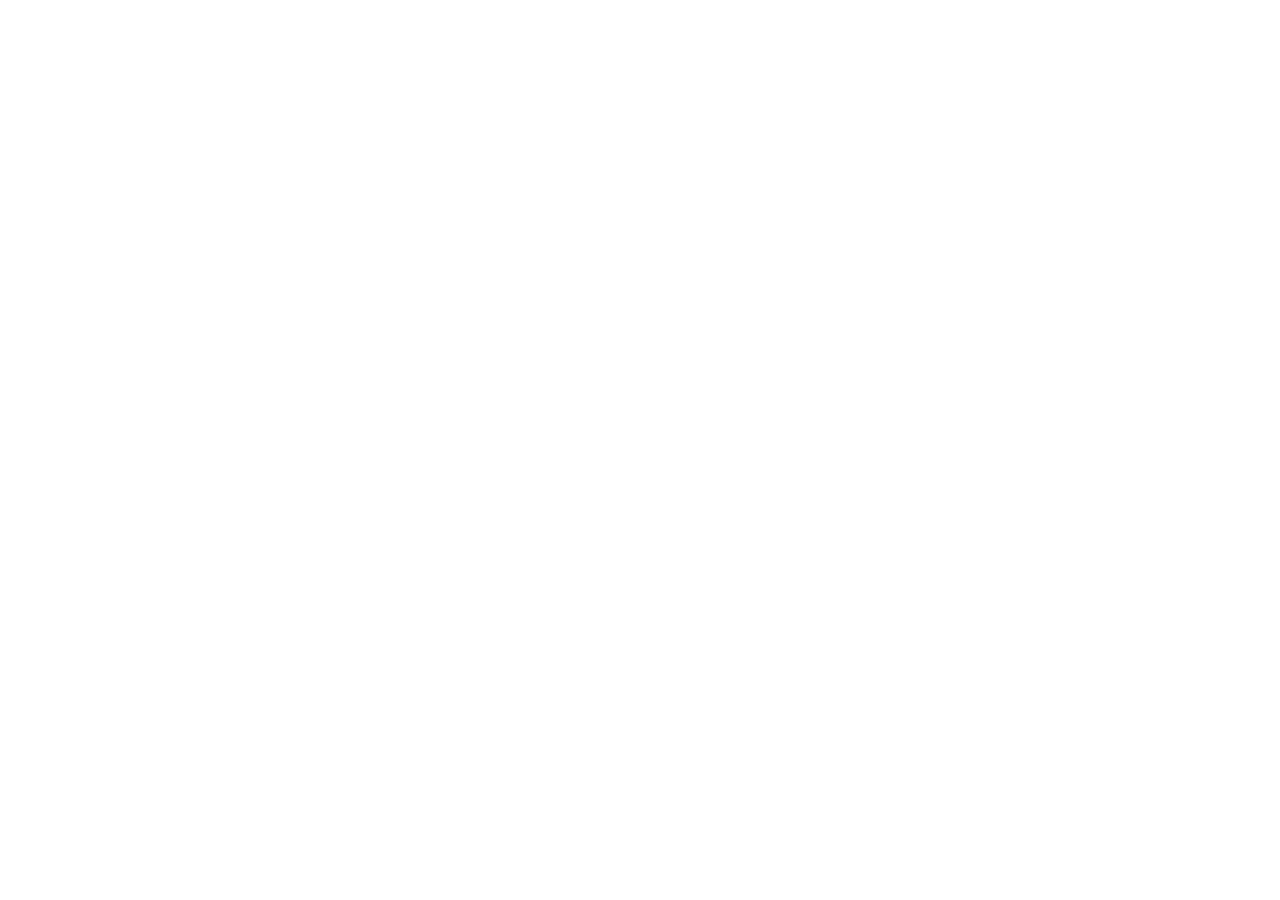
==== basic.html @ 80b0d191 "basic stuff in the files" ====
<!doctype html>
<html lang="en">
  <head>
    <meta charset="UTF-8" />
    <meta name="viewport" content="width=device-width, initial-scale=1.0" />
    <title>Document</title>
  </head>
  <body></body>
</html>
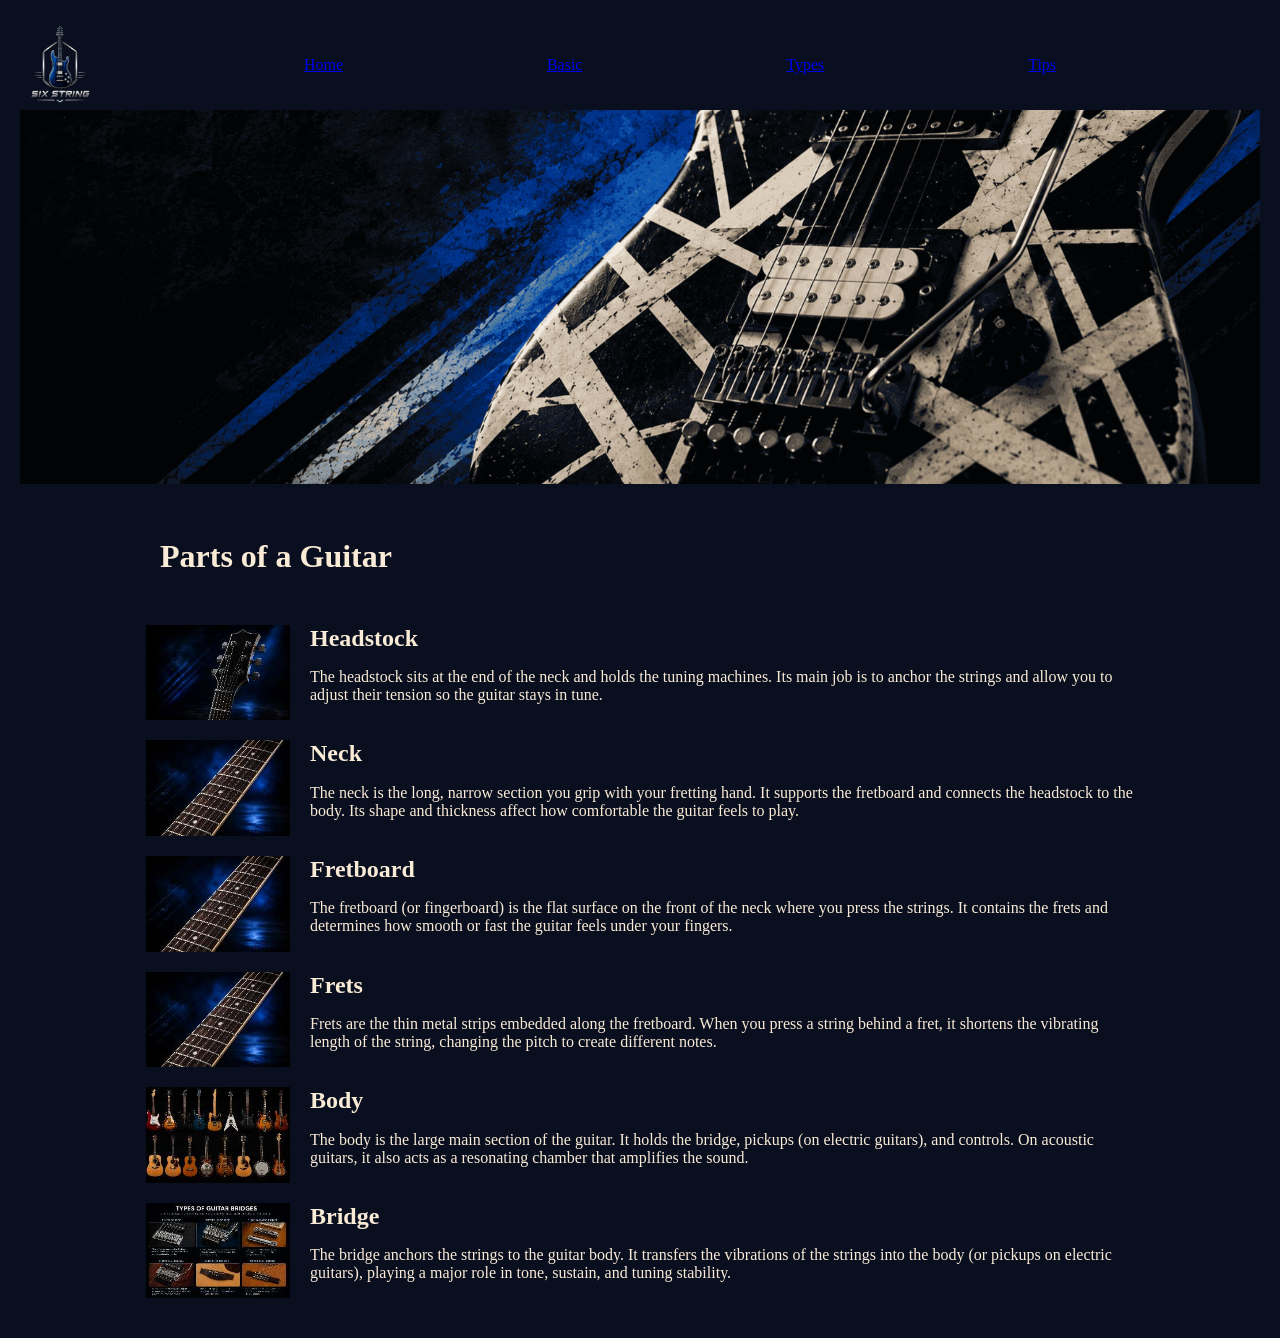
==== commit da9256f2: "Styled basics page. Missing imgages for Fretboard and Frets. Placeholder img" ====
--- a/basic.html
+++ b/basic.html
@@ -3,7 +3,54 @@
   <head>
     <meta charset="UTF-8" />
     <meta name="viewport" content="width=device-width, initial-scale=1.0" />
-    <title>Document</title>
+    <title>Mr. Hoque's site</title>
+    <link href="styles.css" rel="stylesheet" />
+    <link href="basic-styles.css" rel="stylesheet" />
   </head>
-  <body></body>
-</html>
+  <body>
+    <header>
+      <img src="6_string_items/six_string_logo.png" alt="logo" />
+      <nav>
+        <a href="index.html">Home</a>
+        <a href="basic.html">Basic</a>
+        <a href="types.html">Types</a>
+        <a href="tips.html">Tips</a>
+      </nav>
+    </header>
+    <div class="hero"><img src="6_string_items\hero-image-cropped.png" alt="guitar"></div>
+    <main>
+      <h1 id="guitar-parts-heading">Parts of a Guitar</h2>
+      <section class="guitar-part">
+        <img class="part-img" src="6_string_items\parts_of_guitar\headstock.png" alt="Guitar Headstock">
+        <h2>Headstock</h2>
+        <p>The headstock sits at the end of the neck and holds the tuning machines. Its main job is to anchor the strings and allow you to adjust their tension so the guitar stays in tune.</p>
+      </section>
+      <section class="guitar-part">
+        <img class="part-img" src="6_string_items\parts_of_guitar\neck.png" alt="Guitar Neck">
+        <h2>Neck</h2>
+        <p>The neck is the long, narrow section you grip with your fretting hand. It supports the fretboard and connects the headstock to the body. Its shape and thickness affect how comfortable the guitar feels to play.</p>
+      </section>
+      <section class="guitar-part">
+        <img class="part-img" src="6_string_items\parts_of_guitar\neck.png" alt="Guitar Fretboard">
+        <h2>Fretboard</h2>
+        <p>The fretboard (or fingerboard) is the flat surface on the front of the neck where you press the strings. It contains the frets and determines how smooth or fast the guitar feels under your fingers.</p>
+      </section>
+      <section class="guitar-part">
+        <img class="part-img" src="6_string_items\parts_of_guitar\neck.png" alt="Guitar Frets">
+        <h2>Frets</h2>
+        <p>Frets are the thin metal strips embedded along the fretboard. When you press a string behind a fret, it shortens the vibrating length of the string, changing the pitch to create different notes.</p>
+      </section>
+      <section class="guitar-part">
+        <img class="part-img" src="6_string_items\parts_of_guitar\body.png" alt="Guitar Body">
+        <h2>Body</h2>
+        <p>The body is the large main section of the guitar. It holds the bridge, pickups (on electric guitars), and controls. On acoustic guitars, it also acts as a resonating chamber that amplifies the sound.</p>
+      </section>
+      <section class="guitar-part">
+        <img class="part-img" src="6_string_items\parts_of_guitar\bridges.png" alt="Guitar Bridge">
+        <h2>Bridge</h2>
+        <p>The bridge anchors the strings to the guitar body. It transfers the vibrations of the strings into the body (or pickups on electric guitars), playing a major role in tone, sustain, and tuning stability.</p>
+      </section>
+    </main>
+    
+  </body>
+
--- a/styles.css
+++ b/styles.css
@@ -0,0 +1,102 @@
+* {
+  margin: 0;
+  padding: 0;
+}
+
+body {
+  background: #0a0f1f;
+  min-height: 100%;
+}
+
+header img {
+  max-width: 80px;
+  border-radius: 50%;
+  overflow: hidden;
+}
+
+header {
+  background-size: cover;
+  display: flex;
+}
+
+nav {
+  display: flex;
+  background-color: #0a0f1f;
+  justify-content: space-evenly;
+  align-items: center;
+  grid-column: 1/-1;
+  height: 90px;
+  width: 100%;
+}
+
+nav a:hover {
+  background: #c0c7d1;
+  color: antiquewhite;
+}
+
+.heading {
+  background: url(6_string_items/hero_image.png) no-repeat;
+  background-position: 100%;
+  background-size: contain;
+  height: 500px;
+  width: 100%;
+  color: antiquewhite;
+  display: flex;
+  justify-content: flex-start;
+  align-items: center;
+  padding-left: 20px;
+}
+
+.heading h1,
+.heading h3 {
+  width: fit-content;
+  text-align: left;
+}
+
+.text {
+  display: flex;
+  flex-direction: column;
+  align-items: center;
+  width: fit-content;
+  max-width: 300px;
+  padding-left: 30px;
+  border: 5px #007bff;
+}
+
+section {
+  color: antiquewhite;
+  text-align: center;
+}
+
+section h4 {
+  margin: 0, auto;
+}
+
+.section {
+  display: grid;
+  grid-template-columns: repeat(3, 1fr);
+  grid-template-rows: 1fr, 1fr;
+  gap: 25px;
+  justify-items: center;
+}
+
+.section img {
+  width: 100%;
+  max-width: 300px;
+  height: 200px;
+  object-fit: contain;
+  border: 4px #007bff;
+  border-radius: 25px;
+  transition: transform 0.3s ease;
+}
+
+.text2 {
+  color: antiquewhite;
+  grid-row: 1/3;
+}
+
+p {
+  color: antiquewhite;
+  text-align: center;
+  margin: 0, auto;
+}
--- a/basic-styles.css
+++ b/basic-styles.css
@@ -0,0 +1,42 @@
+body{
+    padding: 20px;
+}
+
+.hero{
+    max-width: 100%;
+}
+.hero img{
+    max-width: 100%;
+}
+
+#guitar-parts-heading{
+    color: antiquewhite;
+    width: fit-content;
+    margin: 50px auto;
+    width: 960px;
+    max-width: 95%;
+}
+
+.guitar-part{
+    display: grid;
+    grid-template-columns: 150px 1fr;
+    margin: auto;
+    margin-bottom: 20px;
+    max-width: 1000px;
+}
+.guitar-part p, .guitar-part h2{
+    text-align: left;
+    margin-left: 20px;
+}
+
+.part-img{
+    grid-row: 1/3;
+    width: 96%;
+    margin: 0px 4%
+}
+
+@media screen and (max-width:1100px) {
+    #guitar-parts-heading{
+        margin: 50px 30px;
+    }
+}
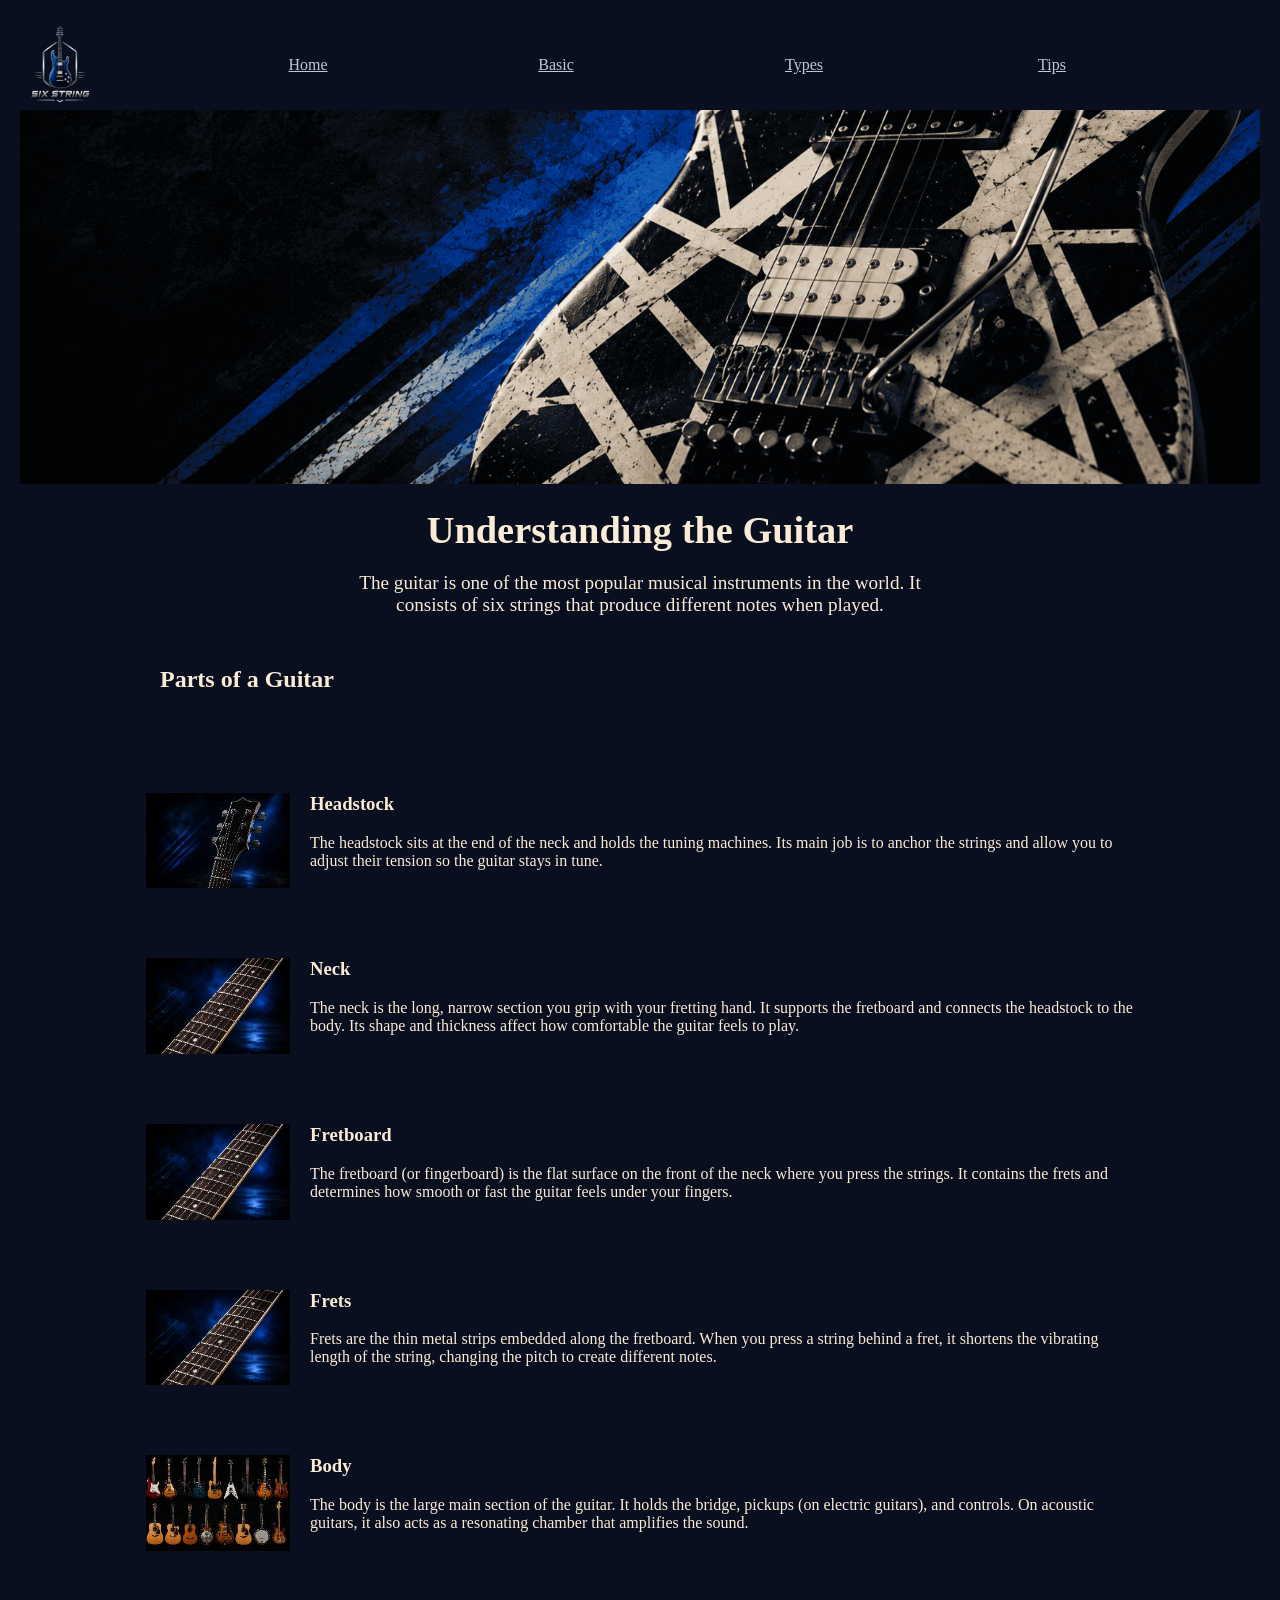
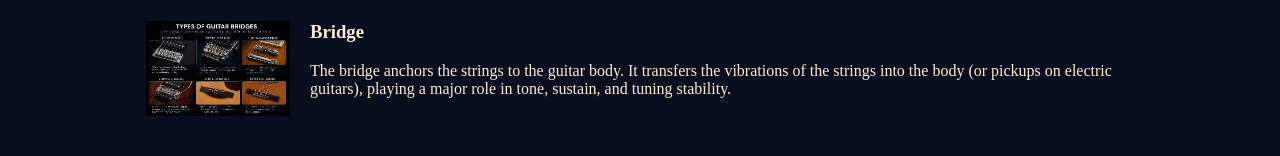
==== commit 02ef9207: "added heading text--guitar basics page" ====
--- a/basic.html
+++ b/basic.html
@@ -18,36 +18,40 @@
       </nav>
     </header>
     <div class="hero"><img src="6_string_items\hero-image-cropped.png" alt="guitar"></div>
+    <div class="art-header">
+      <h1>Understanding the Guitar</h1>
+      <p>The guitar is one of the most popular musical instruments in the world. It consists of six strings that produce different notes when played.</p>
+    </div>
     <main>
-      <h1 id="guitar-parts-heading">Parts of a Guitar</h2>
+      <h2 id="guitar-parts-heading">Parts of a Guitar</h2>
       <section class="guitar-part">
         <img class="part-img" src="6_string_items\parts_of_guitar\headstock.png" alt="Guitar Headstock">
-        <h2>Headstock</h2>
+        <h3>Headstock</h3>
         <p>The headstock sits at the end of the neck and holds the tuning machines. Its main job is to anchor the strings and allow you to adjust their tension so the guitar stays in tune.</p>
       </section>
       <section class="guitar-part">
         <img class="part-img" src="6_string_items\parts_of_guitar\neck.png" alt="Guitar Neck">
-        <h2>Neck</h2>
+        <h3>Neck</h3>
         <p>The neck is the long, narrow section you grip with your fretting hand. It supports the fretboard and connects the headstock to the body. Its shape and thickness affect how comfortable the guitar feels to play.</p>
       </section>
       <section class="guitar-part">
         <img class="part-img" src="6_string_items\parts_of_guitar\neck.png" alt="Guitar Fretboard">
-        <h2>Fretboard</h2>
+        <h3>Fretboard</h3>
         <p>The fretboard (or fingerboard) is the flat surface on the front of the neck where you press the strings. It contains the frets and determines how smooth or fast the guitar feels under your fingers.</p>
       </section>
       <section class="guitar-part">
         <img class="part-img" src="6_string_items\parts_of_guitar\neck.png" alt="Guitar Frets">
-        <h2>Frets</h2>
+        <h3>Frets</h3>
         <p>Frets are the thin metal strips embedded along the fretboard. When you press a string behind a fret, it shortens the vibrating length of the string, changing the pitch to create different notes.</p>
       </section>
       <section class="guitar-part">
         <img class="part-img" src="6_string_items\parts_of_guitar\body.png" alt="Guitar Body">
-        <h2>Body</h2>
+        <h3>Body</h3>
         <p>The body is the large main section of the guitar. It holds the bridge, pickups (on electric guitars), and controls. On acoustic guitars, it also acts as a resonating chamber that amplifies the sound.</p>
       </section>
       <section class="guitar-part">
         <img class="part-img" src="6_string_items\parts_of_guitar\bridges.png" alt="Guitar Bridge">
-        <h2>Bridge</h2>
+        <h3>Bridge</h3>
         <p>The bridge anchors the strings to the guitar body. It transfers the vibrations of the strings into the body (or pickups on electric guitars), playing a major role in tone, sustain, and tuning stability.</p>
       </section>
     </main>
--- a/styles.css
+++ b/styles.css
@@ -29,9 +29,19 @@
   width: 100%;
 }
 
+nav a {
+  display: flex;
+  align-items: center;
+  justify-content: center;
+  min-width: 80px;
+  height: 50px;
+  color: #c0c7d1;
+}
+
 nav a:hover {
   background: #c0c7d1;
   color: antiquewhite;
+  border-radius: 25px;
 }
 
 .heading {
@@ -66,6 +76,7 @@
 section {
   color: antiquewhite;
   text-align: center;
+  padding-top: 50px;
 }
 
 section h4 {
@@ -91,6 +102,7 @@
 }
 
 .text2 {
+  padding-top: 50px;
   color: antiquewhite;
   grid-row: 1/3;
 }
--- a/basic-styles.css
+++ b/basic-styles.css
@@ -7,6 +7,19 @@
 }
 .hero img{
     max-width: 100%;
+}
+
+.art-header{
+    margin: 20px auto;
+    max-width: 600px;
+    font-size: 1.2em;
+}
+
+.art-header h1{
+    color: antiquewhite;
+    text-align: center;
+    margin-bottom: 20px;
+    
 }
 
 #guitar-parts-heading{
@@ -24,7 +37,7 @@
     margin-bottom: 20px;
     max-width: 1000px;
 }
-.guitar-part p, .guitar-part h2{
+.guitar-part p, .guitar-part h3{
     text-align: left;
     margin-left: 20px;
 }
@@ -32,7 +45,8 @@
 .part-img{
     grid-row: 1/3;
     width: 96%;
-    margin: 0px 4%
+    margin: 0px 4%;
+    align-self: center;
 }
 
 @media screen and (max-width:1100px) {
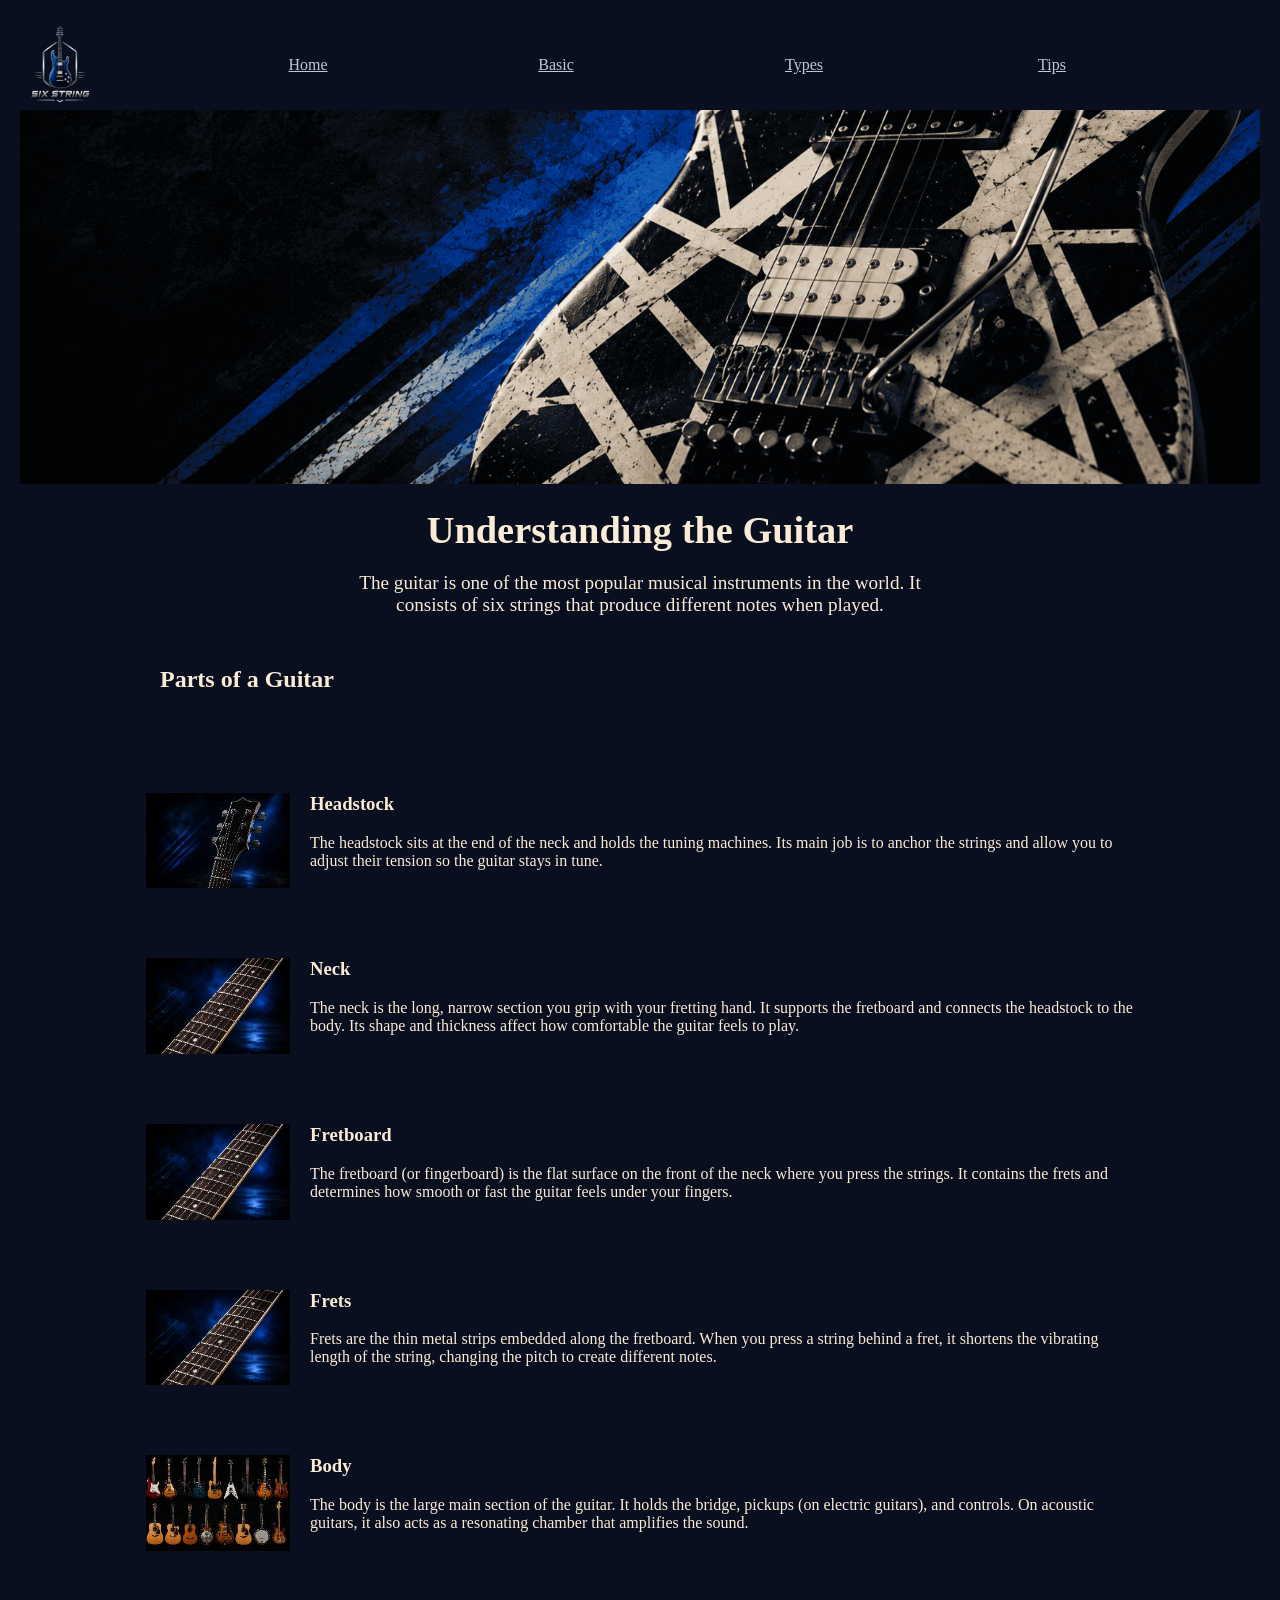
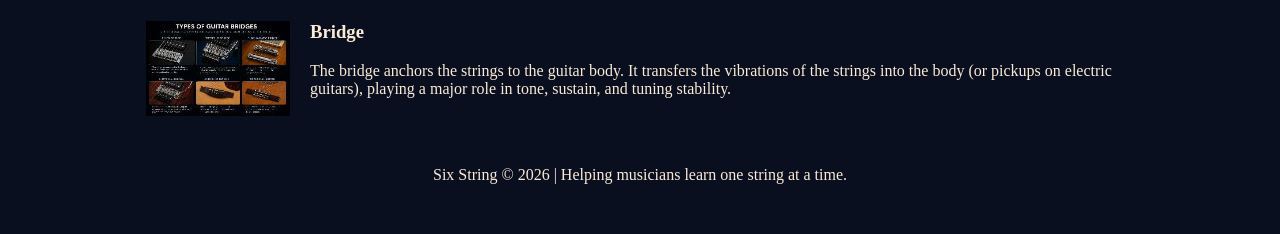
==== commit 6c21e9a0: "Updated more" ====
--- a/basic.html
+++ b/basic.html
@@ -17,44 +17,99 @@
         <a href="tips.html">Tips</a>
       </nav>
     </header>
-    <div class="hero"><img src="6_string_items\hero-image-cropped.png" alt="guitar"></div>
+    <div class="hero">
+      <img src="6_string_items\hero-image-cropped.png" alt="guitar" />
+    </div>
     <div class="art-header">
       <h1>Understanding the Guitar</h1>
-      <p>The guitar is one of the most popular musical instruments in the world. It consists of six strings that produce different notes when played.</p>
+      <p>
+        The guitar is one of the most popular musical instruments in the world.
+        It consists of six strings that produce different notes when played.
+      </p>
     </div>
     <main>
       <h2 id="guitar-parts-heading">Parts of a Guitar</h2>
       <section class="guitar-part">
-        <img class="part-img" src="6_string_items\parts_of_guitar\headstock.png" alt="Guitar Headstock">
+        <img
+          class="part-img"
+          src="6_string_items\parts_of_guitar\headstock.png"
+          alt="Guitar Headstock"
+        />
         <h3>Headstock</h3>
-        <p>The headstock sits at the end of the neck and holds the tuning machines. Its main job is to anchor the strings and allow you to adjust their tension so the guitar stays in tune.</p>
+        <p>
+          The headstock sits at the end of the neck and holds the tuning
+          machines. Its main job is to anchor the strings and allow you to
+          adjust their tension so the guitar stays in tune.
+        </p>
       </section>
       <section class="guitar-part">
-        <img class="part-img" src="6_string_items\parts_of_guitar\neck.png" alt="Guitar Neck">
+        <img
+          class="part-img"
+          src="6_string_items\parts_of_guitar\neck.png"
+          alt="Guitar Neck"
+        />
         <h3>Neck</h3>
-        <p>The neck is the long, narrow section you grip with your fretting hand. It supports the fretboard and connects the headstock to the body. Its shape and thickness affect how comfortable the guitar feels to play.</p>
+        <p>
+          The neck is the long, narrow section you grip with your fretting hand.
+          It supports the fretboard and connects the headstock to the body. Its
+          shape and thickness affect how comfortable the guitar feels to play.
+        </p>
       </section>
       <section class="guitar-part">
-        <img class="part-img" src="6_string_items\parts_of_guitar\neck.png" alt="Guitar Fretboard">
+        <img
+          class="part-img"
+          src="6_string_items\parts_of_guitar\neck.png"
+          alt="Guitar Fretboard"
+        />
         <h3>Fretboard</h3>
-        <p>The fretboard (or fingerboard) is the flat surface on the front of the neck where you press the strings. It contains the frets and determines how smooth or fast the guitar feels under your fingers.</p>
+        <p>
+          The fretboard (or fingerboard) is the flat surface on the front of the
+          neck where you press the strings. It contains the frets and determines
+          how smooth or fast the guitar feels under your fingers.
+        </p>
       </section>
       <section class="guitar-part">
-        <img class="part-img" src="6_string_items\parts_of_guitar\neck.png" alt="Guitar Frets">
+        <img
+          class="part-img"
+          src="6_string_items\parts_of_guitar\neck.png"
+          alt="Guitar Frets"
+        />
         <h3>Frets</h3>
-        <p>Frets are the thin metal strips embedded along the fretboard. When you press a string behind a fret, it shortens the vibrating length of the string, changing the pitch to create different notes.</p>
+        <p>
+          Frets are the thin metal strips embedded along the fretboard. When you
+          press a string behind a fret, it shortens the vibrating length of the
+          string, changing the pitch to create different notes.
+        </p>
       </section>
       <section class="guitar-part">
-        <img class="part-img" src="6_string_items\parts_of_guitar\body.png" alt="Guitar Body">
+        <img
+          class="part-img"
+          src="6_string_items\parts_of_guitar\body.png"
+          alt="Guitar Body"
+        />
         <h3>Body</h3>
-        <p>The body is the large main section of the guitar. It holds the bridge, pickups (on electric guitars), and controls. On acoustic guitars, it also acts as a resonating chamber that amplifies the sound.</p>
+        <p>
+          The body is the large main section of the guitar. It holds the bridge,
+          pickups (on electric guitars), and controls. On acoustic guitars, it
+          also acts as a resonating chamber that amplifies the sound.
+        </p>
       </section>
       <section class="guitar-part">
-        <img class="part-img" src="6_string_items\parts_of_guitar\bridges.png" alt="Guitar Bridge">
+        <img
+          class="part-img"
+          src="6_string_items\parts_of_guitar\bridges.png"
+          alt="Guitar Bridge"
+        />
         <h3>Bridge</h3>
-        <p>The bridge anchors the strings to the guitar body. It transfers the vibrations of the strings into the body (or pickups on electric guitars), playing a major role in tone, sustain, and tuning stability.</p>
+        <p>
+          The bridge anchors the strings to the guitar body. It transfers the
+          vibrations of the strings into the body (or pickups on electric
+          guitars), playing a major role in tone, sustain, and tuning stability.
+        </p>
       </section>
     </main>
-    
+    <footer>
+      <p>Six String © 2026 | Helping musicians learn one string at a time.</p>
+    </footer>
   </body>
-
+</html>
--- a/styles.css
+++ b/styles.css
@@ -6,6 +6,7 @@
 body {
   background: #0a0f1f;
   min-height: 100%;
+  box-sizing: border-box;
 }
 
 header img {
@@ -112,3 +113,7 @@
   text-align: center;
   margin: 0, auto;
 }
+
+footer {
+  padding: 30px;
+}
